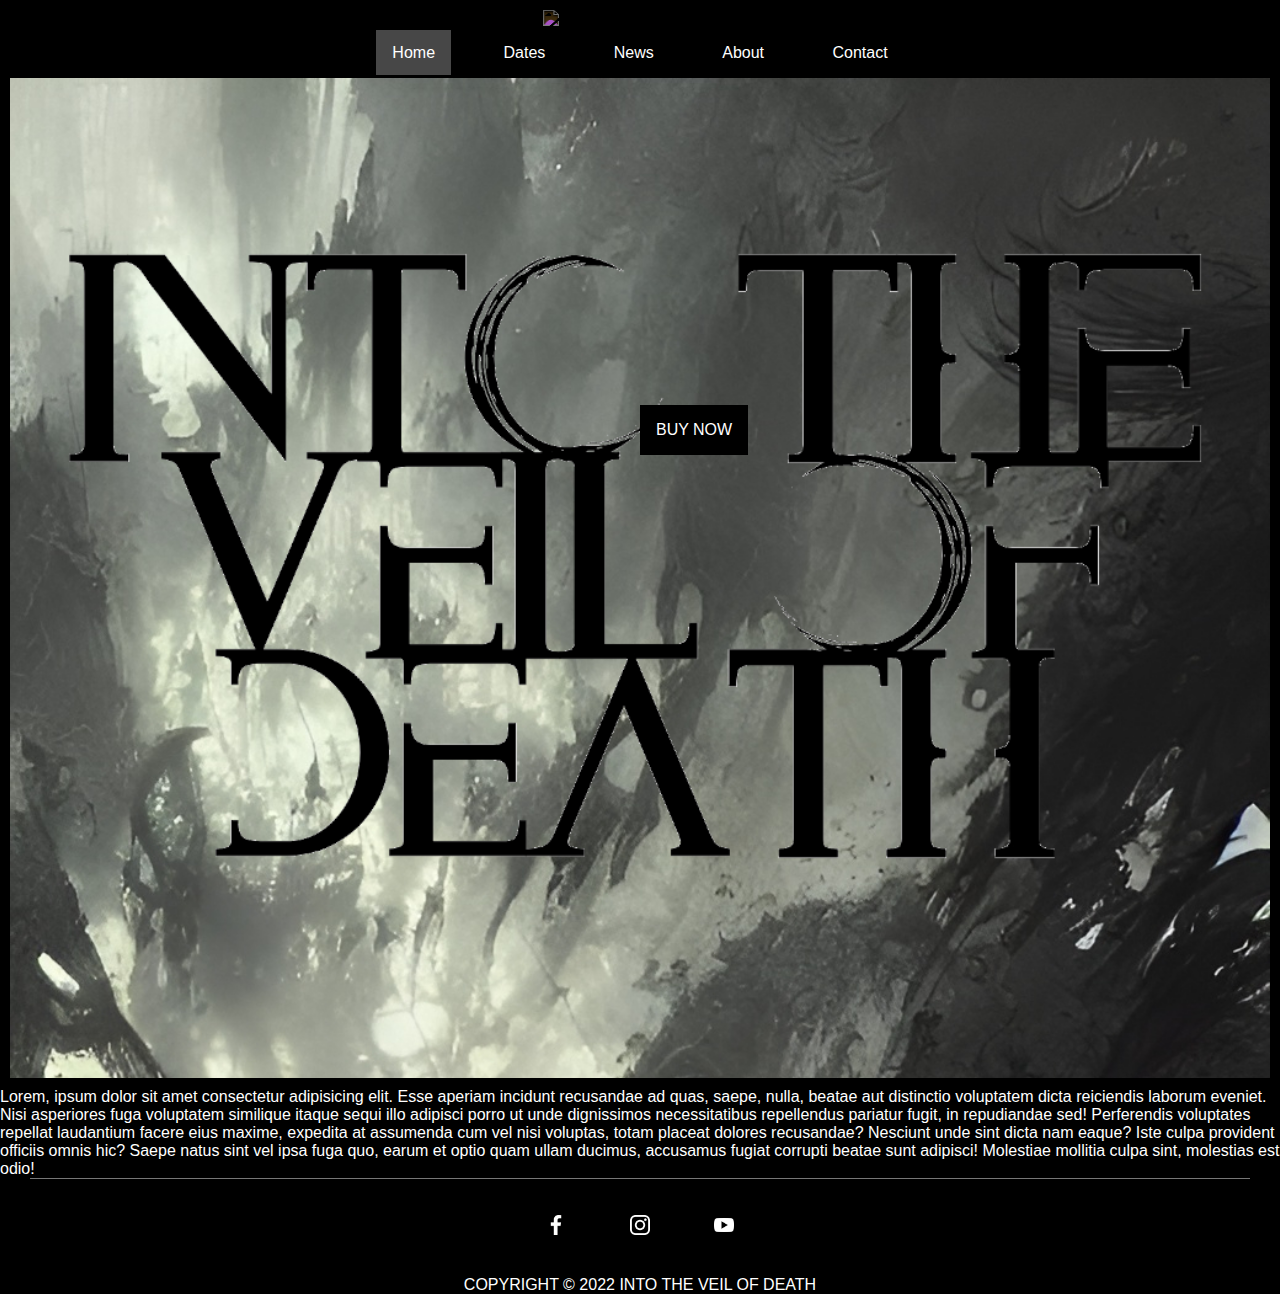
==== index.html @ 3d1d86b3 "1st commit: Initial proyect structure" ====
<!DOCTYPE html>
<html lang="es">
<head>
    <meta charset="UTF-8">
    <meta http-equiv="X-UA-Compatible" content="IE=edge">
    <meta name="viewport" content="width=device-width, initial-scale=1.0">
    <title>ITVOD</title>
    <link rel="shortcut icon" href="./images/favicon.jpg">
    <link rel="stylesheet" type="text/css" href="./styles/estilos.css">
</head>
<body>
    <!--Logo+Nav-->
    <header>
            <img class="navlogo" src="./images/ITVOD_Clean22.png" alt="into the veil of death logo">
            <nav>
            <ul>
                <li><a class="active" href="./index.html">Home</a></li>
                <li><a href="./dates.html">Dates</a></li>
                <li><a href="./news.html">News</a></li>
                <li><a href="./about.html">About</a></li>
                <li><a href="./contact.html">Contact</a></li>
            </ul>
        </nav>
        <div class="hero-image">
            <div class="hero-text">
                <a href="https://bandcamp.com/">BUY NOW</a>
            </div>
        </div>
    <!--Ending Logo+Nav-->
    </header>
    <main>
        <p>Lorem, ipsum dolor sit amet consectetur adipisicing elit. Esse aperiam incidunt recusandae ad quas, saepe, nulla, beatae aut distinctio voluptatem dicta reiciendis laborum eveniet. Nisi asperiores fuga voluptatem similique itaque sequi illo adipisci porro ut unde dignissimos necessitatibus repellendus pariatur fugit, in repudiandae sed! Perferendis voluptates repellat laudantium facere eius maxime, expedita at assumenda cum vel nisi voluptas, totam placeat dolores recusandae? Nesciunt unde sint dicta nam eaque? Iste culpa provident officiis omnis hic? Saepe natus sint vel ipsa fuga quo, earum et optio quam ullam ducimus, accusamus fugiat corrupti beatae sunt adipisci! Molestiae mollitia culpa sint, molestias est odio!</p>
    </main>
    <footer>
        <section class="ft-social">
            <ul class="ft-social-list">
                <li><a href="https://web.facebook.com/Into.The.Veil.Of.Death/" target="_blank"><img src="./images/facebook.png" alt="facebook icon" class="footer__img--rrss"></a></li>
                <li><a href="https://www.instagram.com/itvod_mx/" target="_blank"><img src="./images/instagram.png" alt="instagram icon" class="footer__img--rrss"></a></li>
                <li><a href="https://www.youtube.com/" target="_blank"><img src="./images/youtube.png" alt="youtube icon" class="footer__img--rrss"></a></li>
            </ul>
        </section>
        <section>
            <div class="COPYRIGHT">COPYRIGHT © 2022 INTO THE VEIL OF DEATH</div>
        </section>
	</footer>
</body>
</html>
---- styles/estilos.css ----
*{
    margin: 0;
    padding: 0;
    box-sizing: border-box;
    font-family: 'Montserrat', sans-serif;
}

@import url('https://fonts.googleapis.com/css2?family=Montserrat');


html{
    font-size: 16px;
    background-color: black;
    color: white;
}

/*LOGO+NAV*/
header{
    padding: 10px;
    text-align: center;
    }

.navlogo{
    width: 130px;
    height: auto;
    margin: 0px;
    filter: invert(1);
}

li {
    display: inline-block;
    margin: 0.5rem;
    padding: 0.5rem;
}

li a{
    text-align: center;
    padding: 14px 16px;
    text-decoration: none;
}

li a:hover:not(.active) {
    background-color: #111;
}

.active {
    background-color: rgb(71, 71, 71);
}

a:link {
    color: white
}

a:visited {
    color: white
}

/*Hero*/

.hero-image{
    background-image: url(../images/hero.jpg);
    background-size: cover;
    height: 1000px;
}

.hero-text {
    text-align: center;
    position: absolute;
    top: 45%;
    left: 50%;
    background-color: black;
    padding: 1rem;
}

div a{
    text-decoration: none;
}

/*TOUR DATES Grid*/

.dates-container {  display: grid;
    grid-template-columns: 1fr 1fr 1fr;
    grid-template-rows: 0.2fr 1.8fr;
    gap: 25px 40px;
    grid-auto-flow: row;
    grid-template-areas: "TOUR-DATES TOUR-DATES TOUR-DATES" "Dates Location BUY";
    padding: 1rem;
    }

.TOUR-DATES { 
    grid-area: TOUR-DATES; 
    text-align: center;
}

.Dates {  
    display: grid;
    grid-template-columns: 1fr 1fr 1fr;
    grid-template-rows: 1fr 1fr 1fr;
    gap: 20px 0px;
    grid-auto-flow: row;
    grid-template-areas:
        "date-1 date-1 date-1"
        "date-2 date-2 date-2"
        "date-3 date-3 date-3";
    grid-area: Dates;
}

.date-1 { 
    grid-area: date-1; 
}

.date-2 { 
    grid-area: date-2; 
}

.date-3 { 
    grid-area: date-3; 
}

.Location {  
    display: grid;
    grid-template-columns: 1fr 1fr 1fr;
    grid-template-rows: 1fr 1fr 1fr;
    gap: 20px 0px;
    grid-auto-flow: row;
    grid-template-areas:
        "location-1 location-1 location-1"
        "location-2 location-2 location-2"
        "location-3 location-3 location-3";
    grid-area: Location;
}

.location-1 { 
    grid-area: location-1; 
}

.location-2 { 
    grid-area: location-2; 
}

.location-3 { 
    grid-area: location-3; 
}

.BUY {  
    display: grid;
    grid-template-columns: 1fr 1fr 1fr;
    grid-template-rows: 1fr 1fr 1fr;
    gap: 20px 0px;
    grid-auto-flow: row;
    grid-template-areas:
        "buy1 buy1 buy1"
        "buy2 buy2 buy2"
        "buy3 buy3 buy3";
    grid-area: BUY;
    text-align: right;
}

.buy1 { 
    grid-area: buy1; 
}

.buy2 { 
    grid-area: buy2; 
}

.buy3 { 
    grid-area: buy3; 
}

/*Flex+Footer*/

footer {
    color: white;
    text-align: center;
}

footer ul {
    list-style: none;
    padding-left: 0;
}

.footer__img--rrss {
    width: 20px;
    height: auto;
    margin: 0px;
    filter: invert(1);
}

body {
    display: flex;
    min-height: 100vh;
    flex-direction: column;
}
.container {
    flex: 1;
}

.ft-social {
    padding: 0 1.875rem 1.25rem;
}

.ft-social-list {
    display: flex;
    justify-content: center;
    border-top: 1px #777 solid; 
    padding-top: 1.25rem;
}

.ft-social-list li {
    margin: 0.5rem;
    font-size: 1.25rem;
}
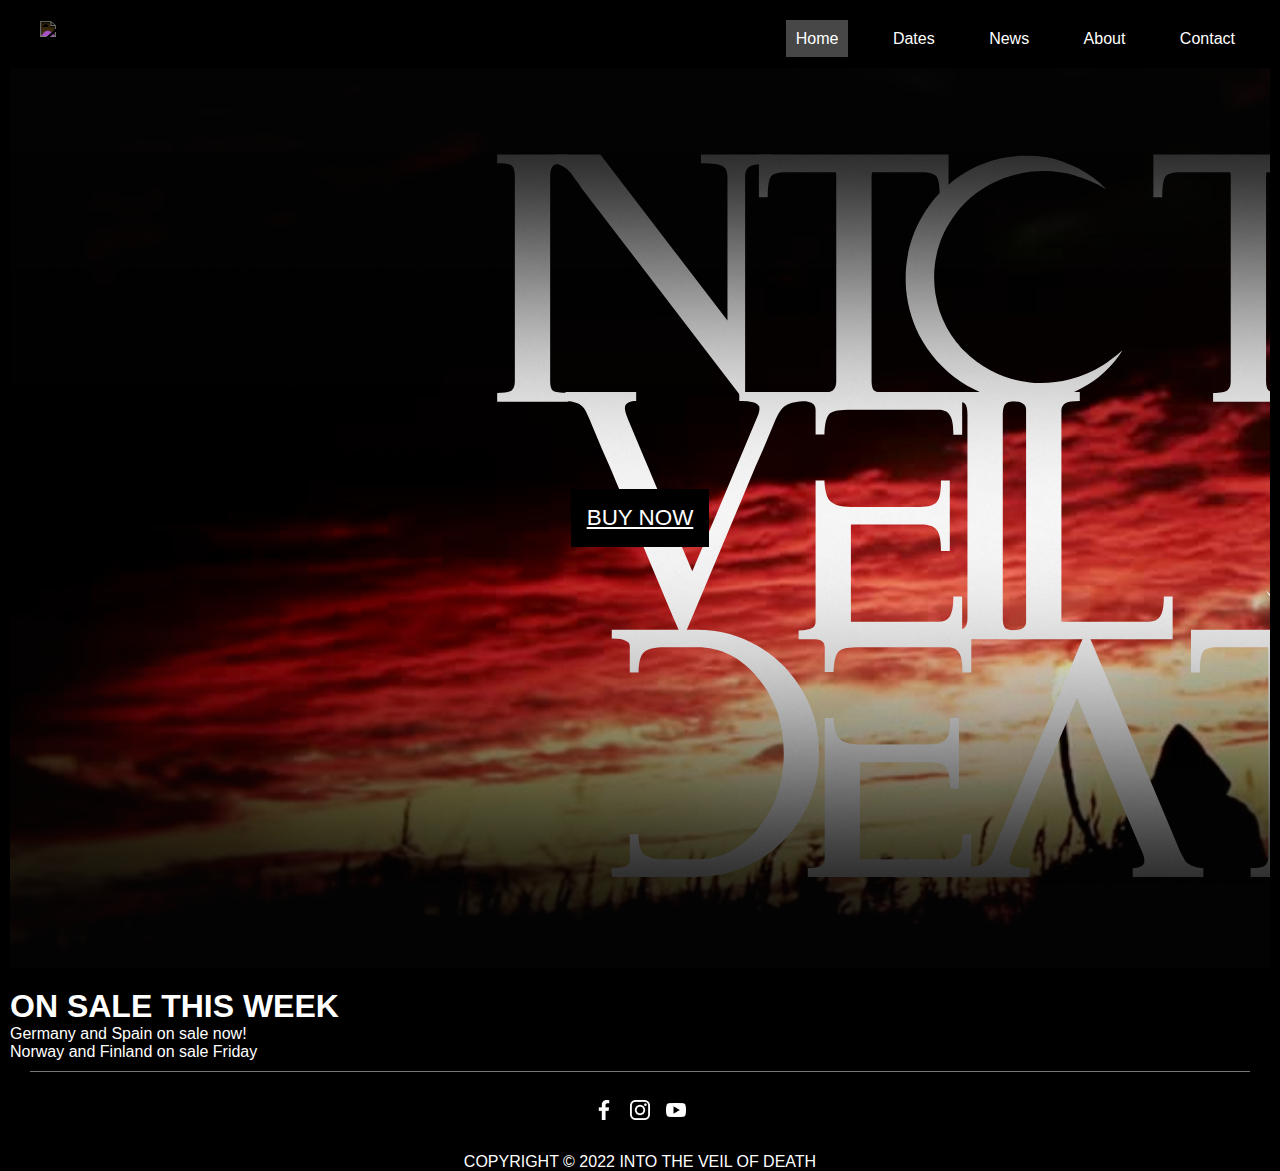
==== commit 5905982a: "Se realizaron cambios en las de CSS de acuerdo a BEM. Se agregó description y keywords a cada page p" ====
--- a/index.html
+++ b/index.html
@@ -4,32 +4,43 @@
     <meta charset="UTF-8">
     <meta http-equiv="X-UA-Compatible" content="IE=edge">
     <meta name="viewport" content="width=device-width, initial-scale=1.0">
+    <meta name="description" content="The official Into the Veil of Death website with all the latest news, tour dates, media and more.">
+    <meta name="keywords" content="Music Metal BlackMetal DeathMetal IndependentMusic">
     <title>ITVOD</title>
-    <link rel="shortcut icon" href="./images/favicon.jpg">
-    <link rel="stylesheet" type="text/css" href="./styles/estilos.css">
+    <link rel="shortcut icon" href="./images/favicon.svg">
+    <link rel="stylesheet" type="text/css" href="./css/estilos.css">
 </head>
 <body>
-    <!--Logo+Nav-->
-    <header>
-            <img class="navlogo" src="./images/ITVOD_Clean22.png" alt="into the veil of death logo">
-            <nav>
-            <ul>
-                <li><a class="active" href="./index.html">Home</a></li>
-                <li><a href="./dates.html">Dates</a></li>
-                <li><a href="./news.html">News</a></li>
-                <li><a href="./about.html">About</a></li>
-                <li><a href="./contact.html">Contact</a></li>
+    <header class="header">
+        <!--Navbar-->
+        <nav class="header__nav">
+            <div>
+                <img class="header__logo" src="./images/logo_nav.svg" alt="into the veil of death logo">
+            </div>
+            <ul class="header__navlist">
+                <li class="header__item"><a href="./index.html" class="header__active header__anchor">Home</a></li>
+                <li class="header__item"><a href="./dates.html" class="header__anchor">Dates</a></li>
+                <li class="header__item"><a href="./news.html" class="header__anchor">News</a></li>
+                <li class="header__item"><a href="./about.html" class="header__anchor">About</a></li>
+                <li class="header__item"><a href="./contact.html" class="header__anchor">Contact</a></li>
             </ul>
+            <div class="header__menu">
+                <div class="header__menu-line"></div>
+                <div class="header__menu-line"></div>
+                <div class="header__menu-line"></div>
+            </div>
         </nav>
+        <!--HERO img-->
         <div class="hero-image">
             <div class="hero-text">
                 <a href="https://bandcamp.com/">BUY NOW</a>
             </div>
         </div>
-    <!--Ending Logo+Nav-->
     </header>
     <main>
-        <p>Lorem, ipsum dolor sit amet consectetur adipisicing elit. Esse aperiam incidunt recusandae ad quas, saepe, nulla, beatae aut distinctio voluptatem dicta reiciendis laborum eveniet. Nisi asperiores fuga voluptatem similique itaque sequi illo adipisci porro ut unde dignissimos necessitatibus repellendus pariatur fugit, in repudiandae sed! Perferendis voluptates repellat laudantium facere eius maxime, expedita at assumenda cum vel nisi voluptas, totam placeat dolores recusandae? Nesciunt unde sint dicta nam eaque? Iste culpa provident officiis omnis hic? Saepe natus sint vel ipsa fuga quo, earum et optio quam ullam ducimus, accusamus fugiat corrupti beatae sunt adipisci! Molestiae mollitia culpa sint, molestias est odio!</p>
+        <h1>ON SALE THIS WEEK</h1>
+        <p>Germany and Spain on sale now!</p>
+        <p>Norway and Finland on sale Friday</p>
     </main>
     <footer>
         <section class="ft-social">
--- a/css/estilos.css
+++ b/css/estilos.css
@@ -0,0 +1,274 @@
+*{
+    margin: 0;
+    padding: 0;
+    box-sizing: border-box;
+    font-family: 'Montserrat', sans-serif;
+}
+
+@import url('https://fonts.googleapis.com/css2?family=Montserrat');
+
+
+html{
+    font-size: 16px;
+    background-color: black;
+    color: white;
+}
+
+main {
+    padding: 0.625rem;
+}
+
+/*FlexNavBar*/
+
+.header{
+    padding: 0.625rem;
+    text-align: center;
+}
+
+.header__nav {
+    width: 100%;
+    padding-left: 30px;
+    padding-right: 10px;
+    background-color: black;
+    color: white;
+    display: flex;
+    justify-content: space-between;
+    align-items: center;
+}
+
+.header__logo {
+    display: inline-block;
+    width: 130px;
+    height: auto;
+    margin: 0px;
+    filter: invert(1);
+    vertical-align: middle;
+}
+
+.header__navlist {
+    list-style-type: none;
+}
+
+.header__navlist .header__item {
+    display: inline-block;
+    padding: 20px 15px;
+    text-decoration: none;
+}
+
+.header__anchor {
+    color: white;
+    text-decoration: none;
+    padding: 10px;
+}
+
+.header__anchor:hover:not(.active) {
+    background-color: #111;
+}
+
+.header__active {
+    background-color: rgb(71, 71, 71);
+}
+
+a:link {
+    color: white
+}
+
+a:visited {
+    color: white
+}
+
+.header__menu {
+    display: none;
+}
+.header__menu-line {
+    width: 20px;
+    height: 3px;
+    background-color: white;
+    margin-bottom: 4px;
+}
+
+/*HERO*/
+
+.hero-image{
+    max-width: 100%;
+    height: 100vh;
+    display: flex;
+    flex-direction: column;
+    background-image: url(../images/HeroImg.svg);
+    background-size: cover;
+    background-repeat: no-repeat;
+    background-attachment: scroll;
+    align-items: center;
+    justify-content: center;
+    align-self: center;
+}
+
+.hero-text {
+    font-size: 1.4rem;
+    text-align: center;
+    background-color: black;
+    padding: 1rem;
+}
+
+-hero-text a {
+    text-decoration: none;
+}
+
+/*TOUR DATES Grid*/
+
+.dates-container {  
+    display: grid;
+    grid-template-columns: 1fr 1fr 1fr;
+    grid-template-rows: 0.2fr 1.8fr;
+    gap: 25px 40px;
+    grid-auto-flow: row;
+    grid-template-areas: "TOUR-DATES TOUR-DATES TOUR-DATES" "Dates Location BUY";
+    padding: 1rem;
+}
+
+.TOUR-DATES { 
+    grid-area: TOUR-DATES; 
+    text-align: center;
+}
+
+.Dates {  
+    display: grid;
+    grid-template-columns: 1fr 1fr 1fr;
+    grid-template-rows: 1fr 1fr 1fr;
+    gap: 20px 0px;
+    grid-auto-flow: row;
+    grid-template-areas:
+        "date-1 date-1 date-1"
+        "date-2 date-2 date-2"
+        "date-3 date-3 date-3";
+    grid-area: Dates;
+}
+
+.date-1 { 
+    grid-area: date-1; 
+}
+
+.date-2 { 
+    grid-area: date-2; 
+}
+
+.date-3 { 
+    grid-area: date-3; 
+}
+
+.Location {  
+    display: grid;
+    grid-template-columns: 1fr 1fr 1fr;
+    grid-template-rows: 1fr 1fr 1fr;
+    gap: 20px 0px;
+    grid-auto-flow: row;
+    grid-template-areas:
+        "location-1 location-1 location-1"
+        "location-2 location-2 location-2"
+        "location-3 location-3 location-3";
+    grid-area: Location;
+}
+
+.location-1 { 
+    grid-area: location-1; 
+}
+
+.location-2 { 
+    grid-area: location-2; 
+}
+
+.location-3 { 
+    grid-area: location-3; 
+}
+
+.BUY {  
+    display: grid;
+    grid-template-columns: 1fr 1fr 1fr;
+    grid-template-rows: 1fr 1fr 1fr;
+    gap: 20px 0px;
+    grid-auto-flow: row;
+    grid-template-areas:
+        "buy1 buy1 buy1"
+        "buy2 buy2 buy2"
+        "buy3 buy3 buy3";
+    grid-area: BUY;
+    text-align: right;
+}
+
+.buy1 { 
+    grid-area: buy1; 
+}
+
+.buy2 { 
+    grid-area: buy2; 
+}
+
+.buy3 { 
+    grid-area: buy3; 
+}
+
+/*Flex+Footer*/
+
+footer {
+    color: white;
+    text-align: center;
+}
+
+footer ul {
+    list-style: none;
+    padding-left: 0;
+}
+
+.footer__img--rrss {
+    width: 20px;
+    height: auto;
+    margin: 0px;
+    filter: invert(1);
+}
+
+body {
+    display: flex;
+    min-height: 100vh;
+    flex-direction: column;
+    margin: 0;
+}
+.container {
+    flex: 1;
+}
+
+.ft-social {
+    padding: 0 1.875rem 1.25rem;
+}
+
+.ft-social-list {
+    display: flex;
+    justify-content: center;
+    border-top: 1px #777 solid; 
+    padding-top: 1.25rem;
+}
+
+.ft-social-list li {
+    margin: 0.5rem;
+    font-size: 1.25rem;
+}
+
+/*--MediaQueries*/
+
+@media all and (max-width: 768px) {
+    .header__navbar {
+        flex-direction: column;
+    }
+    .toogleMenu {
+        display: block;
+        position: absolute;
+        right: 15px;
+        top: 15px;
+    }
+    .header__nav--item {
+        list-style-type: none;
+        width: 100%;
+        text-align: center;
+        padding-top: 10px;
+        display: none;
+    }
+}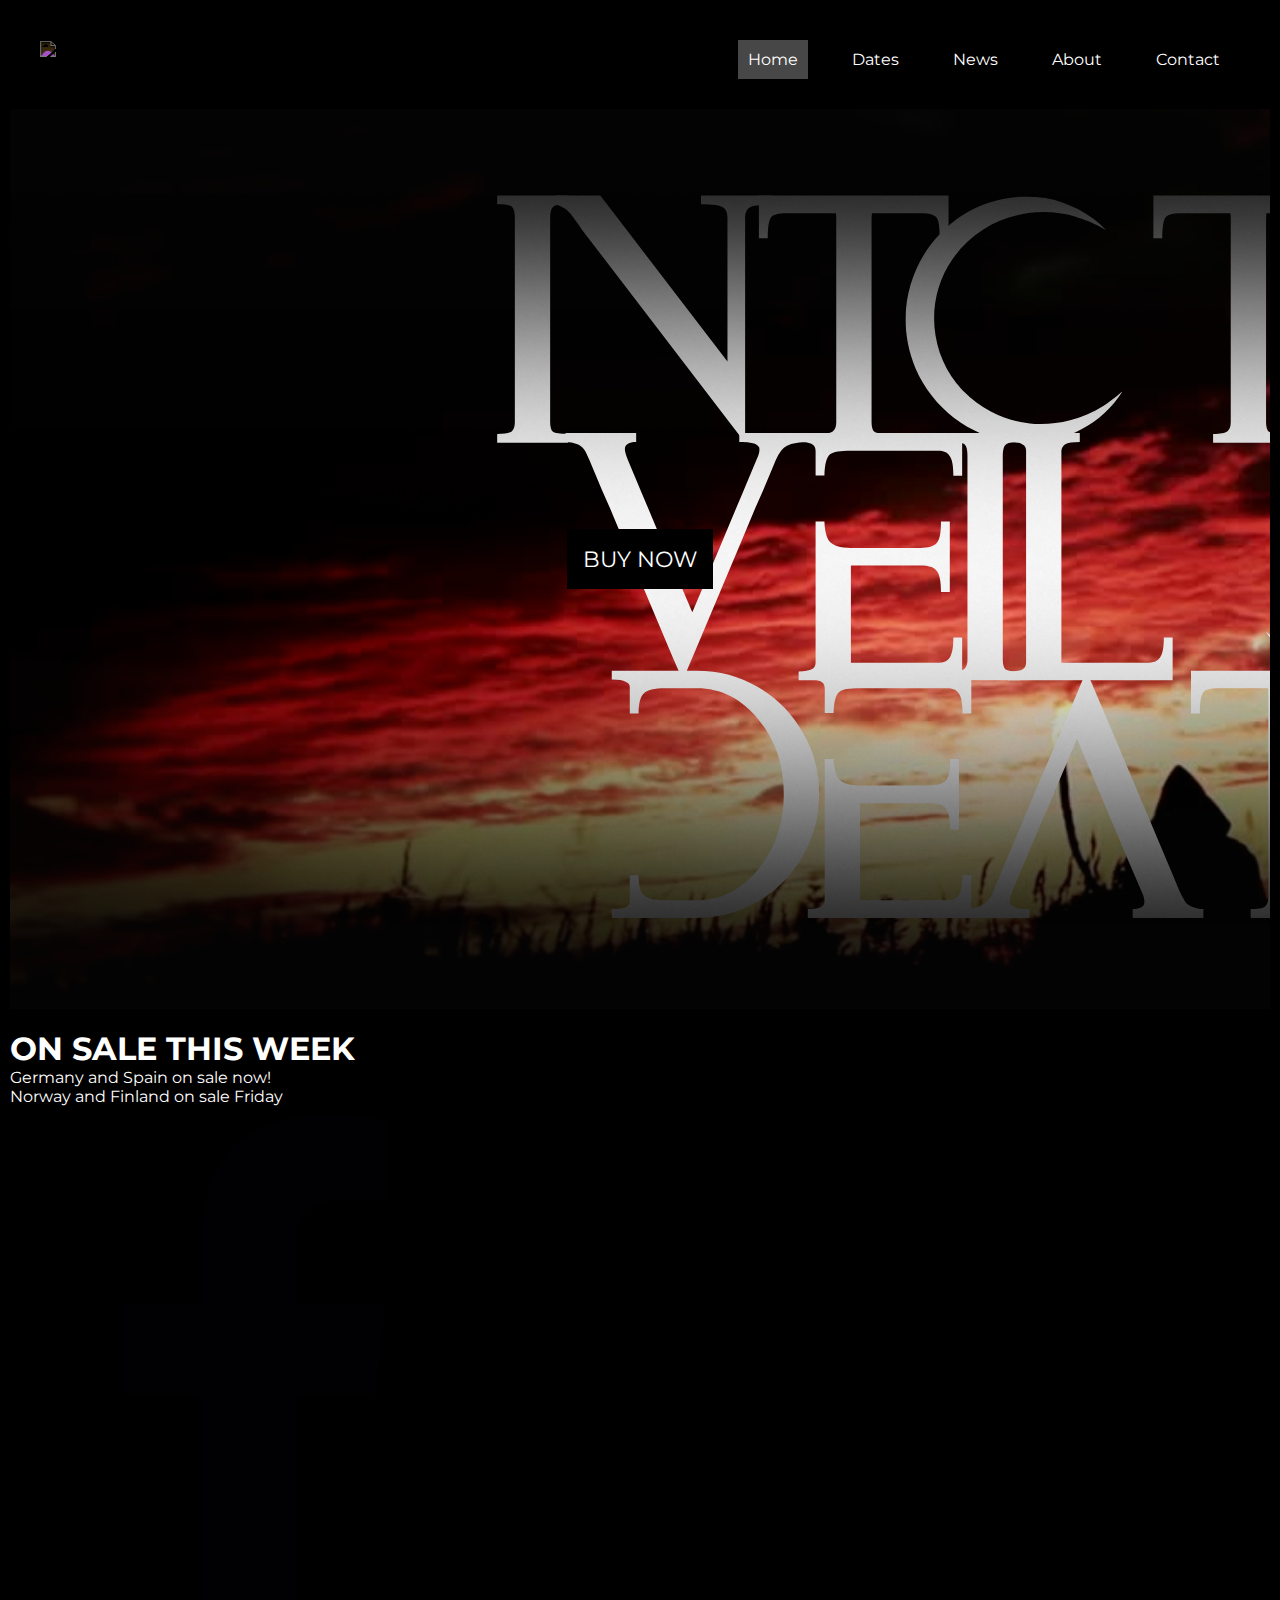
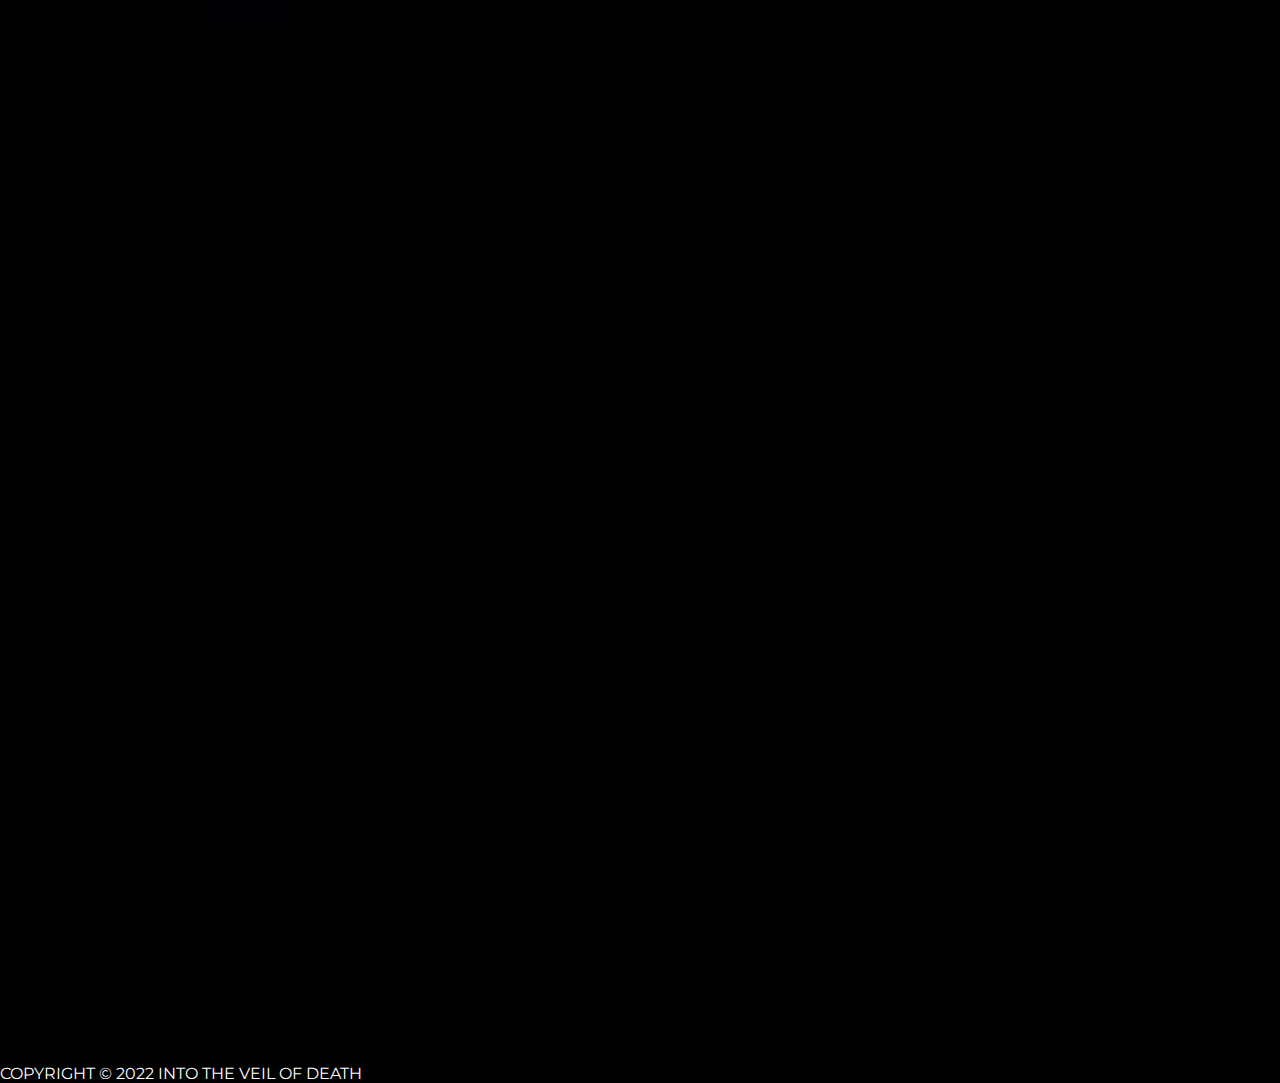
==== commit e2e5265a: "Se agregó SASS en la index page para el header y el hero" ====
--- a/index.html
+++ b/index.html
@@ -8,7 +8,7 @@
     <meta name="keywords" content="Music Metal BlackMetal DeathMetal IndependentMusic">
     <title>ITVOD</title>
     <link rel="shortcut icon" href="./images/favicon.svg">
-    <link rel="stylesheet" type="text/css" href="./css/estilos.css">
+    <link rel="stylesheet" type="text/css" href="./css/main.css">
 </head>
 <body>
     <header class="header">
@@ -31,9 +31,9 @@
             </div>
         </nav>
         <!--HERO img-->
-        <div class="hero-image">
-            <div class="hero-text">
-                <a href="https://bandcamp.com/">BUY NOW</a>
+        <div class="hero">
+            <div class="hero__text">
+                <a href="https://bandcamp.com/" class="hero__button">BUY NOW</a>
             </div>
         </div>
     </header>
--- a/css/main.css
+++ b/css/main.css
@@ -0,0 +1,101 @@
+/*RESET*/
+@import url("https://fonts.googleapis.com/css2?family=Montserrat");
+* {
+  margin: 0;
+  padding: 0;
+  box-sizing: border-box;
+  font-family: "Montserrat", sans-serif;
+}
+
+html {
+  font-size: 16px;
+  background-color: black;
+  color: white;
+}
+
+main {
+  padding: 0.625rem;
+}
+
+/*HEADER*/
+.header {
+  padding: 0.625rem;
+  text-align: center;
+}
+.header__nav {
+  width: 100%;
+  padding-left: 30px;
+  padding-right: 10px;
+  background-color: black;
+  color: white;
+  display: flex;
+  justify-content: space-between;
+  align-items: center;
+}
+.header__logo {
+  display: inline-block;
+  width: 130px;
+  height: auto;
+  margin: 0px;
+  filter: invert(1);
+  vertical-align: middle;
+}
+.header__navlist {
+  list-style-type: none;
+  display: inline-block;
+  padding: 20px 15px;
+  text-decoration: none;
+}
+.header__item {
+  display: inline-block;
+  padding: 20px 15px;
+  text-decoration: none;
+}
+.header__anchor {
+  color: white;
+  text-decoration: none;
+  padding: 10px;
+}
+.header__anchor:hover:not(.active) {
+  background-color: #111;
+}
+.header__anchor:link {
+  color: white;
+}
+.header__active {
+  background-color: rgb(71, 71, 71);
+}
+.header__menu {
+  display: none;
+}
+.header__menu-line {
+  width: 20px;
+  height: 3px;
+  background-color: white;
+  margin-bottom: 4px;
+}
+
+/*HERO*/
+.hero {
+  max-width: 100%;
+  height: 100vh;
+  display: flex;
+  flex-direction: column;
+  background-image: url(../images/HeroImg.svg);
+  background-size: cover;
+  background-repeat: no-repeat;
+  background-attachment: scroll;
+  align-items: center;
+  justify-content: center;
+  align-self: center;
+}
+.hero__text {
+  font-size: 1.4rem;
+  text-align: center;
+  background-color: black;
+  padding: 1rem;
+}
+.hero__button {
+  text-decoration: none;
+  color: white;
+}/*# sourceMappingURL=main.css.map */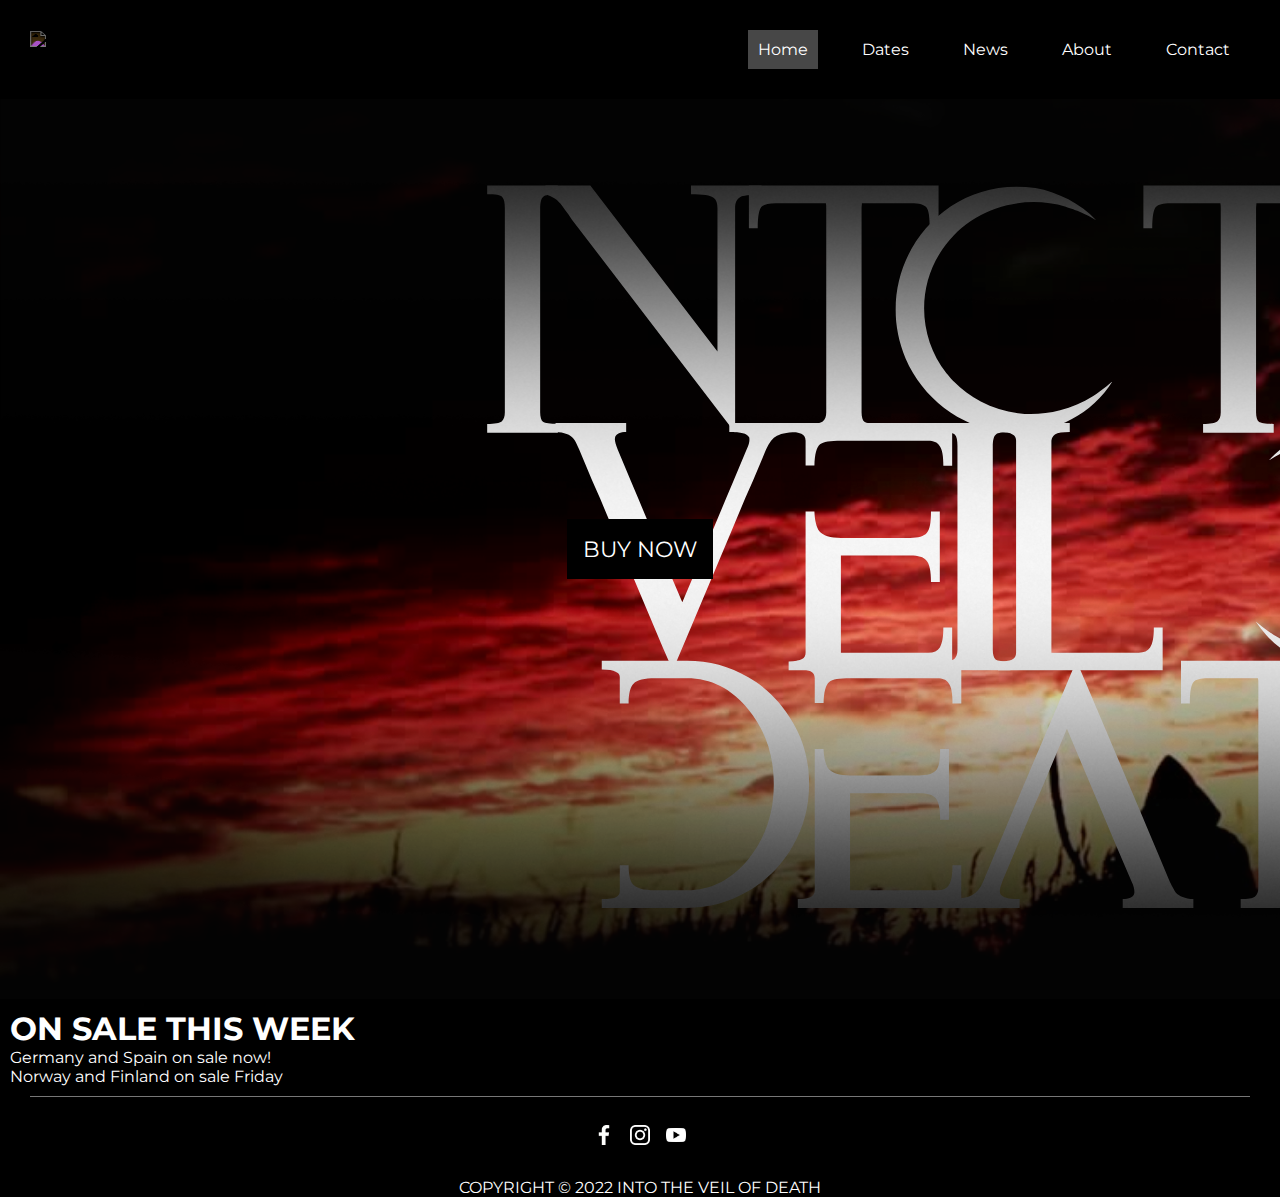
==== commit 2df755ec: "Se convirtió todo el CSS a SASS y se aplicaron IMPORTS para llamar a cada PARTIAL" ====
--- a/index.html
+++ b/index.html
@@ -13,27 +13,28 @@
 <body>
     <header class="header">
         <!--Navbar-->
-        <nav class="header__nav">
+        <nav class="header__navbar">
             <div>
                 <img class="header__logo" src="./images/logo_nav.svg" alt="into the veil of death logo">
             </div>
             <ul class="header__navlist">
-                <li class="header__item"><a href="./index.html" class="header__active header__anchor">Home</a></li>
-                <li class="header__item"><a href="./dates.html" class="header__anchor">Dates</a></li>
-                <li class="header__item"><a href="./news.html" class="header__anchor">News</a></li>
-                <li class="header__item"><a href="./about.html" class="header__anchor">About</a></li>
-                <li class="header__item"><a href="./contact.html" class="header__anchor">Contact</a></li>
+                <li class="header__item"><a href="./index.html" class="active">Home</a></li>
+                <li class="header__item"><a href="./dates.html">Dates</a></li>
+                <li class="header__item"><a href="./news.html">News</a></li>
+                <li class="header__item"><a href="./about.html">About</a></li>
+                <li class="header__item"><a href="./contact.html">Contact</a></li>
             </ul>
-            <div class="header__menu">
+            <div class="header__toogle">
                 <div class="header__menu-line"></div>
                 <div class="header__menu-line"></div>
                 <div class="header__menu-line"></div>
             </div>
         </nav>
+        <!--Ending Navbar-->
         <!--HERO img-->
-        <div class="hero">
+        <div class="hero__image">
             <div class="hero__text">
-                <a href="https://bandcamp.com/" class="hero__button">BUY NOW</a>
+                <a class="hero__button" href="https://bandcamp.com/">BUY NOW</a>
             </div>
         </div>
     </header>
--- a/css/main.css
+++ b/css/main.css
@@ -18,20 +18,6 @@
 }
 
 /*HEADER*/
-.header {
-  padding: 0.625rem;
-  text-align: center;
-}
-.header__nav {
-  width: 100%;
-  padding-left: 30px;
-  padding-right: 10px;
-  background-color: black;
-  color: white;
-  display: flex;
-  justify-content: space-between;
-  align-items: center;
-}
 .header__logo {
   display: inline-block;
   width: 130px;
@@ -40,32 +26,39 @@
   filter: invert(1);
   vertical-align: middle;
 }
+.header__navbar {
+  background-color: black;
+  color: white;
+  display: flex;
+  justify-content: space-between;
+  align-items: center;
+  width: 100%;
+  padding-left: 30px;
+  padding-right: 10px;
+}
 .header__navlist {
   list-style-type: none;
+}
+.header__navlist, .header__item {
   display: inline-block;
   padding: 20px 15px;
   text-decoration: none;
 }
-.header__item {
-  display: inline-block;
-  padding: 20px 15px;
-  text-decoration: none;
-}
-.header__anchor {
+.header__navbar a {
   color: white;
   text-decoration: none;
   padding: 10px;
 }
-.header__anchor:hover:not(.active) {
-  background-color: #111;
-}
-.header__anchor:link {
-  color: white;
-}
-.header__active {
+.header__item a:hover:not(.active) {
+  background-color: black;
+}
+.header .active {
   background-color: rgb(71, 71, 71);
 }
-.header__menu {
+.header a:link, .header a:visited {
+  color: white;
+}
+.header__toogle {
   display: none;
 }
 .header__menu-line {
@@ -76,7 +69,7 @@
 }
 
 /*HERO*/
-.hero {
+.hero__image {
   max-width: 100%;
   height: 100vh;
   display: flex;
@@ -89,13 +82,160 @@
   justify-content: center;
   align-self: center;
 }
+
 .hero__text {
   font-size: 1.4rem;
   text-align: center;
   background-color: black;
   padding: 1rem;
 }
+
 .hero__button {
   text-decoration: none;
-  color: white;
+}
+
+/*TOUR DATES Grid*/
+.dates-container {
+  display: grid;
+  grid-template-columns: 1fr 1fr 1fr;
+  grid-template-rows: 0.2fr 1.8fr;
+  gap: 25px 40px;
+  grid-auto-flow: row;
+  grid-template-areas: "TOUR-DATES TOUR-DATES TOUR-DATES" "Dates Location BUY";
+  padding: 1rem;
+}
+.dates-container .TOUR-DATES {
+  grid-area: TOUR-DATES;
+  text-align: center;
+}
+.dates-container .Dates {
+  display: grid;
+  grid-template-columns: 1fr 1fr 1fr;
+  grid-template-rows: 1fr 1fr 1fr;
+  gap: 20px 0px;
+  grid-auto-flow: row;
+  grid-template-areas: "date-1 date-1 date-1" "date-2 date-2 date-2" "date-3 date-3 date-3";
+  grid-area: Dates;
+}
+.dates-container .Dates .date-1 {
+  grid-area: date-1;
+}
+.dates-container .Dates .date-2 {
+  grid-area: date-2;
+}
+.dates-container .Dates .date-3 {
+  grid-area: date-3;
+}
+.dates-container .Location {
+  display: grid;
+  grid-template-columns: 1fr 1fr 1fr;
+  grid-template-rows: 1fr 1fr 1fr;
+  gap: 20px 0px;
+  grid-auto-flow: row;
+  grid-template-areas: "location-1 location-1 location-1" "location-2 location-2 location-2" "location-3 location-3 location-3";
+  grid-area: Location;
+}
+.dates-container .Location .location-1 {
+  grid-area: location-1;
+}
+.dates-container .Location .location-2 {
+  grid-area: location-2;
+}
+.dates-container .Location .location-3 {
+  grid-area: location-3;
+}
+.dates-container .BUY {
+  display: grid;
+  grid-template-columns: 1fr 1fr 1fr;
+  grid-template-rows: 1fr 1fr 1fr;
+  gap: 20px 0px;
+  grid-auto-flow: row;
+  grid-template-areas: "buy1 buy1 buy1" "buy2 buy2 buy2" "buy3 buy3 buy3";
+  grid-area: BUY;
+  text-align: right;
+}
+.dates-container .BUY .buy1 {
+  grid-area: buy1;
+}
+.dates-container .BUY .buy2 {
+  grid-area: buy2;
+}
+.dates-container .BUY .buy3 {
+  grid-area: buy3;
+}
+
+/*Flex+Footer*/
+footer {
+  color: white;
+  text-align: center;
+}
+footer ul {
+  list-style: none;
+  padding-left: 0;
+}
+footer .ft-social {
+  padding: 0 1.875rem 1.25rem;
+}
+footer .ft-social .ft-social-list {
+  display: flex;
+  justify-content: center;
+  border-top: 1px #777 solid;
+  padding-top: 1.25rem;
+}
+footer .ft-social .ft-social-list .footer__img--rrss {
+  width: 20px;
+  height: auto;
+  margin: 0px;
+  filter: invert(1);
+}
+footer .ft-social .ft-social-list li {
+  margin: 0.5rem;
+  font-size: 1.25rem;
+}
+
+body {
+  display: flex;
+  min-height: 100vh;
+  flex-direction: column;
+  margin: 0;
+}
+
+/*--MediaQueries*/
+@media screen and (max-width: 1200px) {
+  .hero__image {
+    height: 75vh;
+  }
+}
+@media screen and (max-width: 768px) {
+  .header__navbar {
+    flex-direction: column;
+  }
+  .header__toogle {
+    display: block;
+    position: absolute;
+    right: 15px;
+    top: 15px;
+  }
+  .header__item {
+    list-style-type: none;
+    width: 100%;
+    text-align: center;
+    padding-top: 10px;
+  }
+  .hero__image {
+    height: 53vh;
+  }
+  .hero__text {
+    display: none;
+  }
+}
+@media screen and (max-width: 576px) {
+  .hero__image {
+    height: 30vh;
+  }
+}
+@media screen and (max-width: 320px) {
+  .hero__image {
+    height: 23vh;
+  }
 }/*# sourceMappingURL=main.css.map */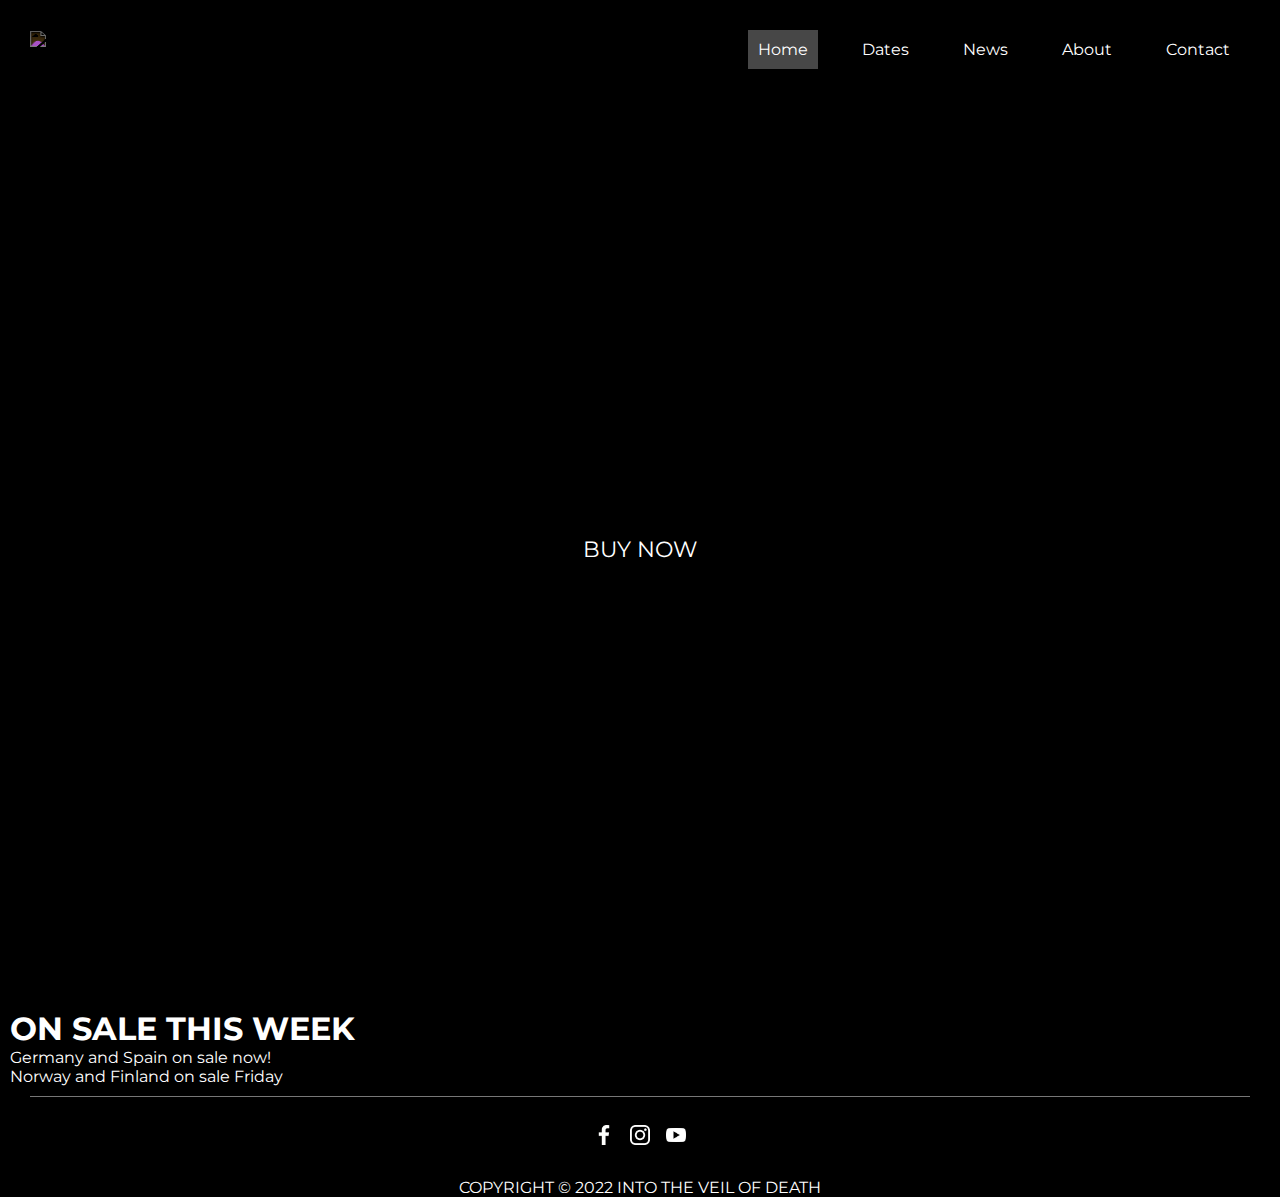
==== commit de05287a: "Se agregaron multiples heroes para cada page. Se reorganizaron carpetas de SASS y CSS para evitar co" ====
--- a/index.html
+++ b/index.html
@@ -8,7 +8,7 @@
     <meta name="keywords" content="Music Metal BlackMetal DeathMetal IndependentMusic">
     <title>ITVOD</title>
     <link rel="shortcut icon" href="./images/favicon.svg">
-    <link rel="stylesheet" type="text/css" href="./css/main.css">
+    <link rel="stylesheet" type="text/css" href="./styles/css/main.css">
 </head>
 <body>
     <header class="header">
--- a/styles/css/main.css
+++ b/styles/css/main.css
@@ -0,0 +1,303 @@
+/*RESET*/
+@import url("https://fonts.googleapis.com/css2?family=Montserrat");
+* {
+  margin: 0;
+  padding: 0;
+  box-sizing: border-box;
+  font-family: "Montserrat", sans-serif;
+}
+
+html {
+  font-size: 16px;
+  background-color: black;
+  color: white;
+}
+
+main {
+  padding: 0.625rem;
+}
+
+/*HEADER*/
+.header__logo {
+  display: inline-block;
+  width: 130px;
+  height: auto;
+  margin: 0px;
+  filter: invert(1);
+  vertical-align: middle;
+}
+.header__navbar {
+  background-color: black;
+  color: white;
+  display: flex;
+  justify-content: space-between;
+  align-items: center;
+  width: 100%;
+  padding-left: 30px;
+  padding-right: 10px;
+}
+.header__navlist {
+  list-style-type: none;
+}
+.header__navlist, .header__item {
+  display: inline-block;
+  padding: 20px 15px;
+  text-decoration: none;
+}
+.header__navbar a {
+  color: white;
+  text-decoration: none;
+  padding: 10px;
+}
+.header__item a:hover:not(.active) {
+  background-color: rgba(61, 61, 61, 0.756);
+}
+.header .active {
+  background-color: rgb(71, 71, 71);
+}
+.header a:link, .header a:visited {
+  color: white;
+}
+.header__toogle {
+  display: none;
+}
+.header__menu-line {
+  width: 20px;
+  height: 3px;
+  background-color: white;
+  margin-bottom: 4px;
+}
+
+/*HERO*/
+.hero__image {
+  max-width: 100%;
+  height: 100vh;
+  display: flex;
+  flex-direction: column;
+  background-image: url(../../../images/HeroGIF.gif);
+  background-size: cover;
+  background-repeat: no-repeat;
+  background-attachment: scroll;
+  align-items: center;
+  justify-content: center;
+  align-self: center;
+}
+
+.hero__text {
+  font-size: 1.4rem;
+  text-align: center;
+  background-color: black;
+  padding: 1rem;
+  box-shadow: inset black;
+  border-radius: 10px;
+}
+
+.hero__button {
+  text-decoration: none;
+}
+
+/*HERO-DATES*/
+.hero__dates {
+  max-width: 100%;
+  height: 100vh;
+  display: flex;
+  flex-direction: column;
+  background-image: url(../../../images/ITVOD_live.jpg);
+  background-size: cover;
+  background-repeat: no-repeat;
+  background-attachment: scroll;
+  align-items: center;
+  justify-content: center;
+  align-self: center;
+}
+
+/*HERO-NEWS*/
+.hero__news {
+  max-width: 100%;
+  height: 100vh;
+  display: flex;
+  flex-direction: column;
+  background-image: url(../../../images/HeroNews.svg);
+  background-size: cover;
+  background-repeat: no-repeat;
+  background-attachment: scroll;
+  align-items: center;
+  justify-content: center;
+  align-self: center;
+}
+
+/*HERO-ABOUT*/
+.hero__about {
+  max-width: 100%;
+  height: 100vh;
+  display: flex;
+  flex-direction: column;
+  background-image: url(../../../images/ITVOD_live3.JPG);
+  background-size: cover;
+  background-repeat: no-repeat;
+  background-attachment: scroll;
+  align-items: center;
+  justify-content: center;
+  align-self: center;
+}
+
+/*HERO-CONTACT*/
+.hero__contact {
+  max-width: 100%;
+  height: 100vh;
+  display: flex;
+  flex-direction: column;
+  background-image: url(../../../images/HeroGIF2.gif);
+  background-size: cover;
+  background-repeat: no-repeat;
+  background-attachment: scroll;
+  align-items: center;
+  justify-content: center;
+  align-self: center;
+}
+
+/*TOUR DATES Grid*/
+.dates-container {
+  display: grid;
+  grid-template-columns: 1fr 1fr 1fr;
+  grid-template-rows: 0.2fr 1.8fr;
+  gap: 25px 40px;
+  grid-auto-flow: row;
+  grid-template-areas: "TOUR-DATES TOUR-DATES TOUR-DATES" "Dates Location BUY";
+  padding: 1rem;
+}
+.dates-container .TOUR-DATES {
+  grid-area: TOUR-DATES;
+  text-align: center;
+}
+.dates-container .Dates {
+  display: grid;
+  grid-template-columns: 1fr 1fr 1fr;
+  grid-template-rows: 1fr 1fr 1fr;
+  gap: 20px 0px;
+  grid-auto-flow: row;
+  grid-template-areas: "date-1 date-1 date-1" "date-2 date-2 date-2" "date-3 date-3 date-3";
+  grid-area: Dates;
+}
+.dates-container .Dates .date-1 {
+  grid-area: date-1;
+}
+.dates-container .Dates .date-2 {
+  grid-area: date-2;
+}
+.dates-container .Dates .date-3 {
+  grid-area: date-3;
+}
+.dates-container .Location {
+  display: grid;
+  grid-template-columns: 1fr 1fr 1fr;
+  grid-template-rows: 1fr 1fr 1fr;
+  gap: 20px 0px;
+  grid-auto-flow: row;
+  grid-template-areas: "location-1 location-1 location-1" "location-2 location-2 location-2" "location-3 location-3 location-3";
+  grid-area: Location;
+}
+.dates-container .Location .location-1 {
+  grid-area: location-1;
+}
+.dates-container .Location .location-2 {
+  grid-area: location-2;
+}
+.dates-container .Location .location-3 {
+  grid-area: location-3;
+}
+.dates-container .BUY {
+  display: grid;
+  grid-template-columns: 1fr 1fr 1fr;
+  grid-template-rows: 1fr 1fr 1fr;
+  gap: 20px 0px;
+  grid-auto-flow: row;
+  grid-template-areas: "buy1 buy1 buy1" "buy2 buy2 buy2" "buy3 buy3 buy3";
+  grid-area: BUY;
+  text-align: right;
+}
+.dates-container .BUY .buy1 {
+  grid-area: buy1;
+}
+.dates-container .BUY .buy2 {
+  grid-area: buy2;
+}
+.dates-container .BUY .buy3 {
+  grid-area: buy3;
+}
+
+/*Flex+Footer*/
+footer {
+  color: white;
+  text-align: center;
+}
+footer ul {
+  list-style: none;
+  padding-left: 0;
+}
+footer .ft-social {
+  padding: 0 1.875rem 1.25rem;
+}
+footer .ft-social .ft-social-list {
+  display: flex;
+  justify-content: center;
+  border-top: 1px #777 solid;
+  padding-top: 1.25rem;
+}
+footer .ft-social .ft-social-list .footer__img--rrss {
+  width: 20px;
+  height: auto;
+  margin: 0px;
+  filter: invert(1);
+}
+footer .ft-social .ft-social-list li {
+  margin: 0.5rem;
+  font-size: 1.25rem;
+}
+
+body {
+  display: flex;
+  min-height: 100vh;
+  flex-direction: column;
+  margin: 0;
+}
+
+/*--MediaQueries*/
+@media screen and (max-width: 1200px) {
+  .hero__image {
+    height: 75vh;
+  }
+}
+@media screen and (max-width: 768px) {
+  .header__navbar {
+    flex-direction: column;
+  }
+  .header__toogle {
+    display: block;
+    position: absolute;
+    right: 15px;
+    top: 15px;
+  }
+  .header__item {
+    list-style-type: none;
+    width: 100%;
+    text-align: center;
+    padding-top: 10px;
+  }
+  .hero__image {
+    height: 53vh;
+  }
+  .hero__text {
+    display: none;
+  }
+}
+@media screen and (max-width: 576px) {
+  .hero__image {
+    height: 30vh;
+  }
+}
+@media screen and (max-width: 320px) {
+  .hero__image {
+    height: 23vh;
+  }
+}/*# sourceMappingURL=main.css.map */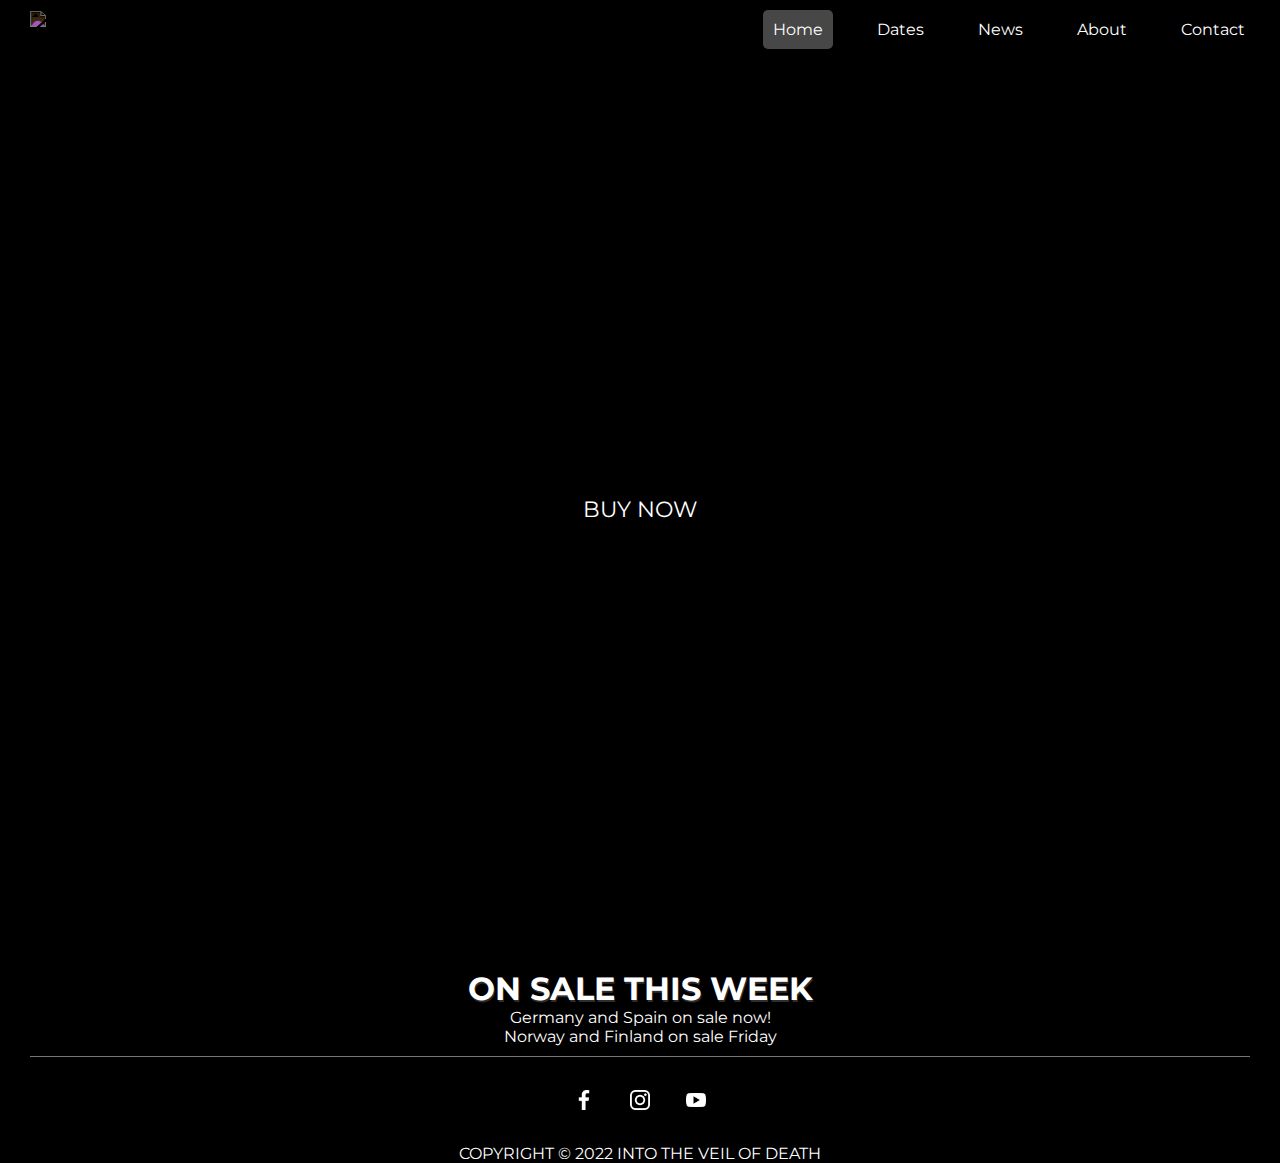
==== commit 1c490c46: "Se hicieron ajustes menores en el index" ====
--- a/index.html
+++ b/index.html
@@ -17,14 +17,14 @@
             <div>
                 <img class="header__logo" src="./images/logo_nav.svg" alt="into the veil of death logo">
             </div>
-            <ul class="header__navlist">
+            <ul class="header__navlist" id="nav__list">
                 <li class="header__item"><a href="./index.html" class="active">Home</a></li>
                 <li class="header__item"><a href="./dates.html">Dates</a></li>
                 <li class="header__item"><a href="./news.html">News</a></li>
                 <li class="header__item"><a href="./about.html">About</a></li>
                 <li class="header__item"><a href="./contact.html">Contact</a></li>
             </ul>
-            <div class="header__toogle">
+            <div class="header__toogle" id="toggle__btn">
                 <div class="header__menu-line"></div>
                 <div class="header__menu-line"></div>
                 <div class="header__menu-line"></div>
@@ -38,7 +38,7 @@
             </div>
         </div>
     </header>
-    <main>
+    <main class="index__content">
         <h1>ON SALE THIS WEEK</h1>
         <p>Germany and Spain on sale now!</p>
         <p>Norway and Finland on sale Friday</p>
@@ -56,4 +56,12 @@
         </section>
 	</footer>
 </body>
+<script>
+    const toggle__btn = document.getElementById("toggle__btn");
+    const nav__list = document.getElementById("nav__list");
+
+    toggle__btn.addEventListener("click", () => {
+        nav__list.classList.toggle("active__nav")
+    })
+</script>
 </html>--- a/styles/css/main.css
+++ b/styles/css/main.css
@@ -1,5 +1,5 @@
 /*RESET*/
-@import url("https://fonts.googleapis.com/css2?family=Montserrat");
+@import url("https://fonts.googleapis.com/css2?family=Montserrat:wght@500&display=swap");
 * {
   margin: 0;
   padding: 0;
@@ -15,6 +15,19 @@
 
 main {
   padding: 0.625rem;
+}
+
+a {
+  text-decoration: none;
+  color: rgb(255, 0, 0);
+}
+
+h1, h3 {
+  text-shadow: 1px 2px rgba(73, 73, 73, 0.623);
+}
+
+.index__content {
+  text-align: center;
 }
 
 /*HEADER*/
@@ -27,7 +40,7 @@
   vertical-align: middle;
 }
 .header__navbar {
-  background-color: black;
+  background: black;
   color: white;
   display: flex;
   justify-content: space-between;
@@ -39,7 +52,7 @@
 .header__navlist {
   list-style-type: none;
 }
-.header__navlist, .header__item {
+.header__navlist .header__item {
   display: inline-block;
   padding: 20px 15px;
   text-decoration: none;
@@ -48,9 +61,11 @@
   color: white;
   text-decoration: none;
   padding: 10px;
+  border-radius: 5px;
 }
 .header__item a:hover:not(.active) {
-  background-color: rgba(61, 61, 61, 0.756);
+  background-color: rgba(40, 40, 40, 0.575);
+  transition: all ease-in-out 850ms;
 }
 .header .active {
   background-color: rgb(71, 71, 71);
@@ -67,6 +82,9 @@
   background-color: white;
   margin-bottom: 4px;
 }
+.header .active__nav {
+  display: block;
+}
 
 /*HERO*/
 .hero__image {
@@ -88,7 +106,7 @@
   text-align: center;
   background-color: black;
   padding: 1rem;
-  box-shadow: inset black;
+  box-shadow: 1px 1px rgba(0, 0, 0, 0.767);
   border-radius: 10px;
 }
 
@@ -99,10 +117,10 @@
 /*HERO-DATES*/
 .hero__dates {
   max-width: 100%;
-  height: 100vh;
-  display: flex;
-  flex-direction: column;
-  background-image: url(../../../images/ITVOD_live.jpg);
+  height: 55vh;
+  display: flex;
+  flex-direction: column;
+  background-image: url(../../../images/ITVOD_Dates.svg);
   background-size: cover;
   background-repeat: no-repeat;
   background-attachment: scroll;
@@ -114,10 +132,10 @@
 /*HERO-NEWS*/
 .hero__news {
   max-width: 100%;
-  height: 100vh;
-  display: flex;
-  flex-direction: column;
-  background-image: url(../../../images/HeroNews.svg);
+  height: 55vh;
+  display: flex;
+  flex-direction: column;
+  background-image: url(../../../images/ITVOD_News.svg);
   background-size: cover;
   background-repeat: no-repeat;
   background-attachment: scroll;
@@ -129,10 +147,10 @@
 /*HERO-ABOUT*/
 .hero__about {
   max-width: 100%;
-  height: 100vh;
-  display: flex;
-  flex-direction: column;
-  background-image: url(../../../images/ITVOD_live3.JPG);
+  height: 55vh;
+  display: flex;
+  flex-direction: column;
+  background-image: url(../../../images/ITVOD_About.svg);
   background-size: cover;
   background-repeat: no-repeat;
   background-attachment: scroll;
@@ -144,7 +162,7 @@
 /*HERO-CONTACT*/
 .hero__contact {
   max-width: 100%;
-  height: 100vh;
+  height: 55vh;
   display: flex;
   flex-direction: column;
   background-image: url(../../../images/HeroGIF2.gif);
@@ -226,6 +244,77 @@
   grid-area: buy3;
 }
 
+.news__container {
+  display: flex;
+  flex-direction: row;
+}
+.news__container .news__card {
+  display: flex;
+  flex-direction: column;
+  flex: 1;
+  margin: 0.5em;
+  padding: 10px;
+  background-color: rgba(46, 46, 46, 0.236);
+}
+.news__container .news__card img {
+  height: 45vh;
+}
+.news__container .news__card span {
+  display: block;
+}
+
+iframe {
+  width: 100%;
+}
+
+.about__container {
+  text-align: center;
+  display: flex;
+  flex-direction: row;
+  align-items: center;
+  justify-content: space-around;
+  flex-wrap: wrap;
+}
+
+h1 {
+  text-align: center;
+}
+
+.contact__container {
+  display: flex;
+  justify-content: space-around;
+  flex-wrap: wrap;
+}
+.contact__container .contact__fieldset {
+  align-self: flex-start;
+}
+.contact__container .contact__info {
+  padding: 5px;
+  align-self: flex-start;
+}
+.contact__container .contact__info li {
+  list-style-type: none;
+}
+.contact__container h2 {
+  margin-top: 1rem;
+}
+.contact__container fieldset {
+  padding: 5px;
+  background-color: black;
+  border-color: black;
+}
+.contact__container input, .contact__container button {
+  background-color: rgb(71, 71, 71);
+  border-radius: 5px;
+  color: white;
+  padding: 0.1em;
+  margin-bottom: 0.5em;
+}
+.contact__container button {
+  margin-top: 0.5em;
+  padding: 0.5em;
+}
+
 /*Flex+Footer*/
 footer {
   color: white;
@@ -253,6 +342,12 @@
 footer .ft-social .ft-social-list li {
   margin: 0.5rem;
   font-size: 1.25rem;
+  border-radius: 5px;
+  padding: 5px 10px 1px 10px;
+}
+footer .ft-social .ft-social-list li:hover {
+  background-color: rgba(40, 40, 40, 0.575);
+  transition: all ease-in-out 850ms;
 }
 
 body {
@@ -287,17 +382,42 @@
   .hero__image {
     height: 53vh;
   }
+  .hero__dates, .hero__news, .hero__about, .hero__contact {
+    height: 30vh;
+  }
   .hero__text {
     display: none;
+  }
+  .header__navlist {
+    display: none;
+  }
+  .news__container {
+    flex-wrap: wrap;
   }
 }
 @media screen and (max-width: 576px) {
   .hero__image {
     height: 30vh;
   }
+  .hero__dates, .hero__news, .hero__about, .hero__contact {
+    height: 15vh;
+  }
+  .header__navlist {
+    display: none;
+  }
+  .news__container {
+    flex-wrap: wrap;
+    justify-content: space-evenly;
+  }
 }
 @media screen and (max-width: 320px) {
   .hero__image {
     height: 23vh;
   }
+  .hero__dates, .hero__news, .hero__about, .hero__contact {
+    height: 12vh;
+  }
+  .header__navlist {
+    display: none;
+  }
 }/*# sourceMappingURL=main.css.map */